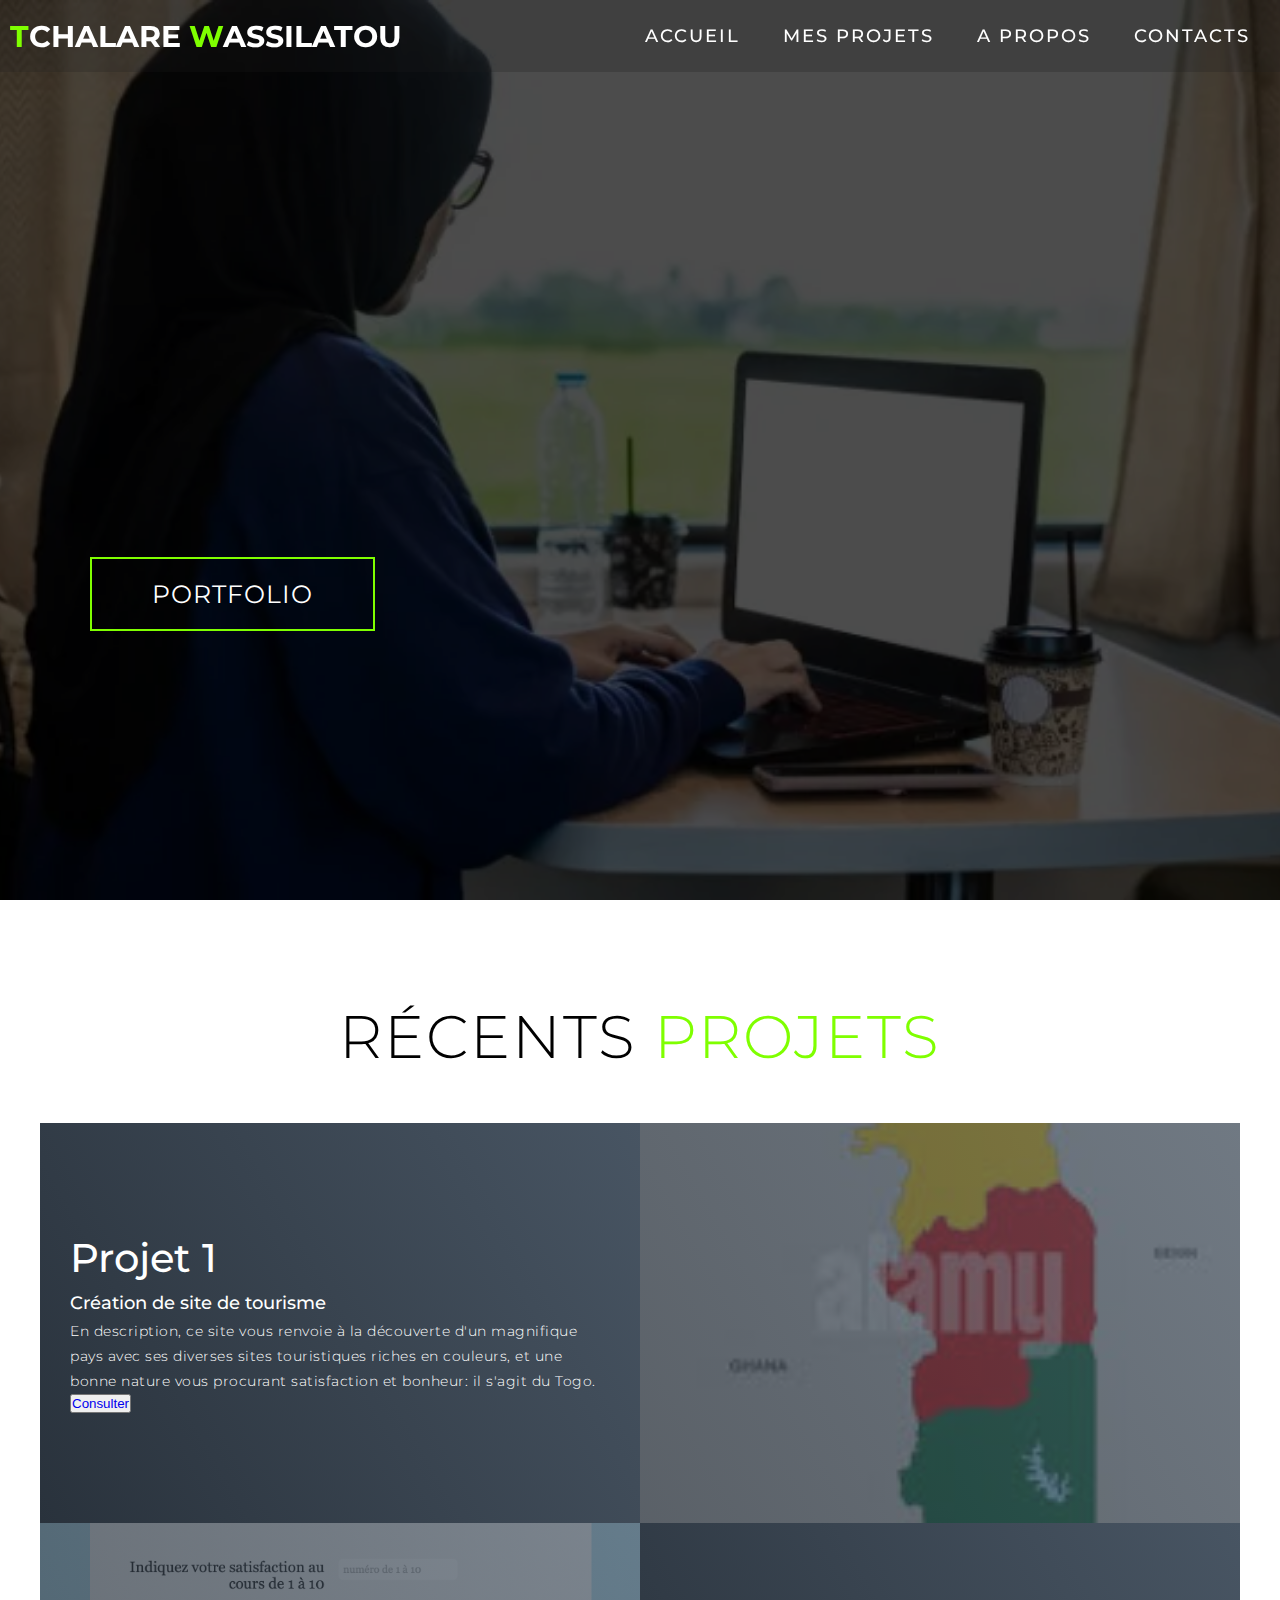
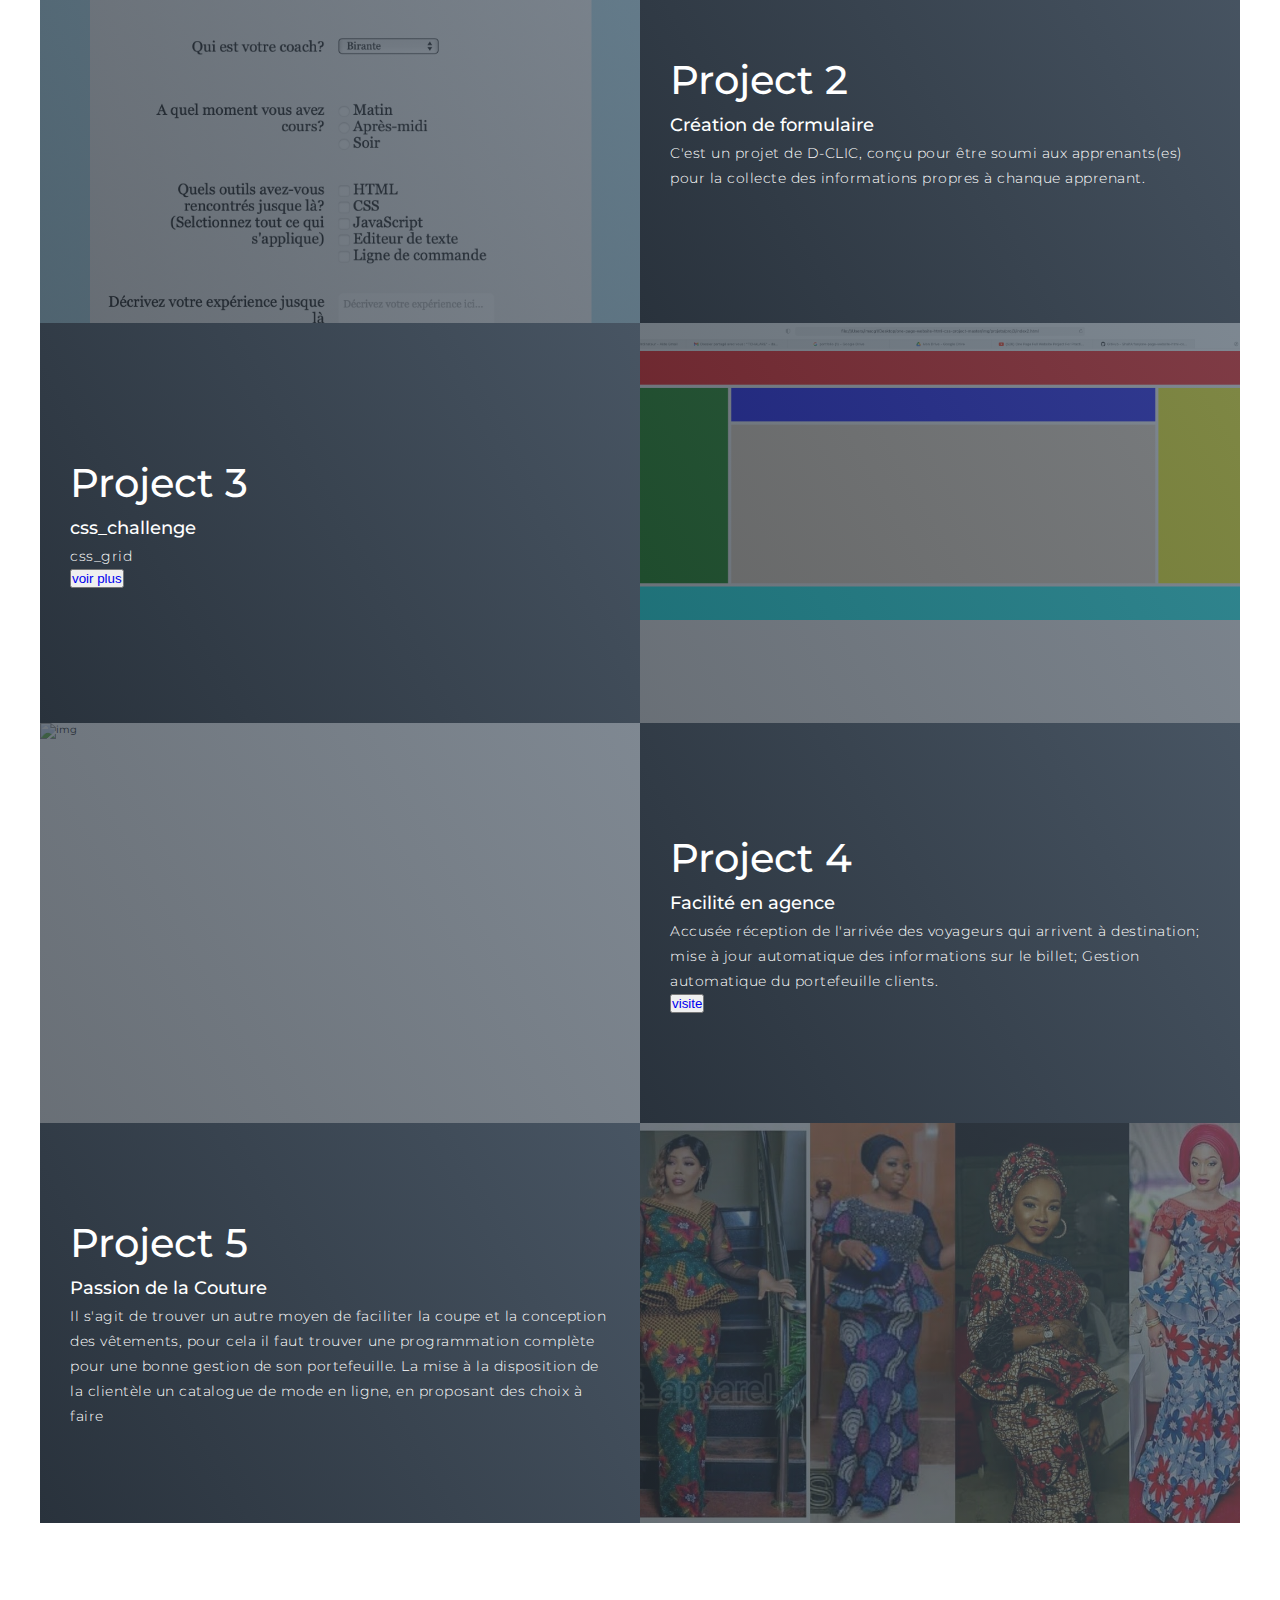
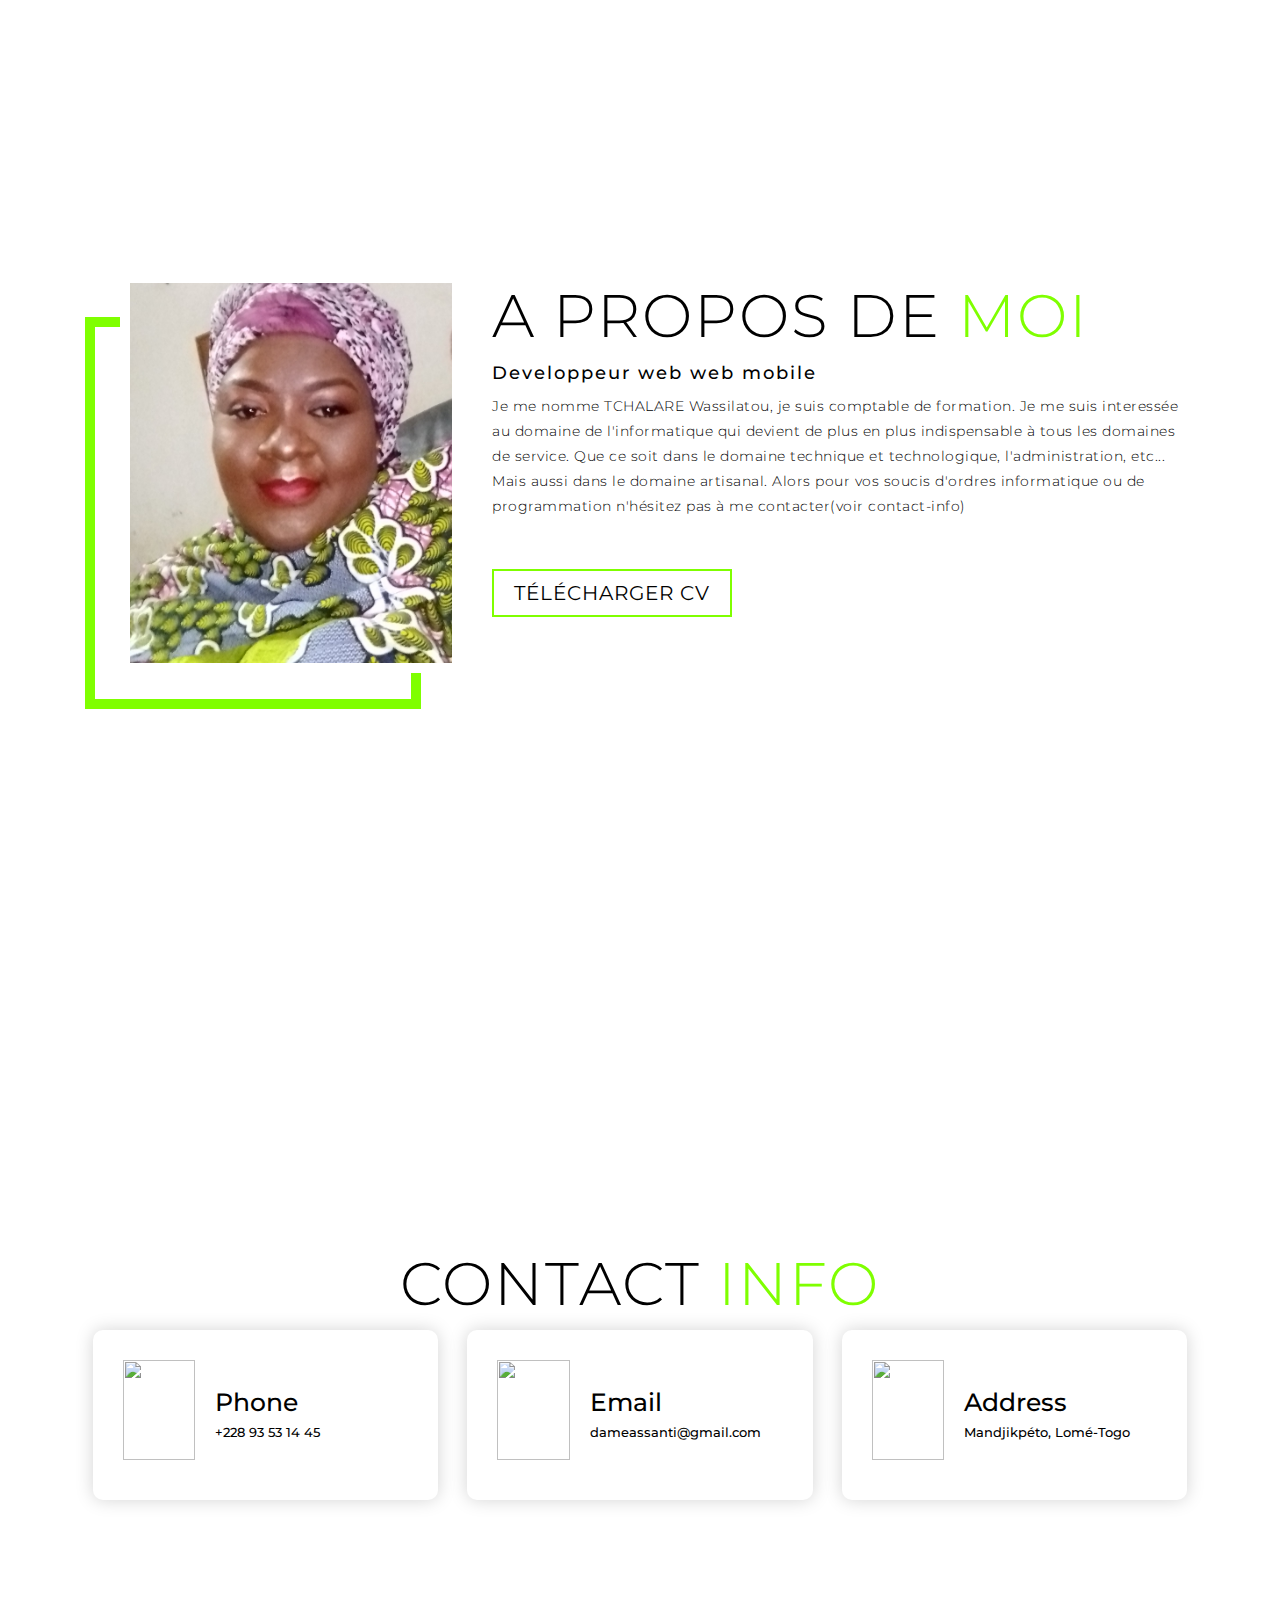
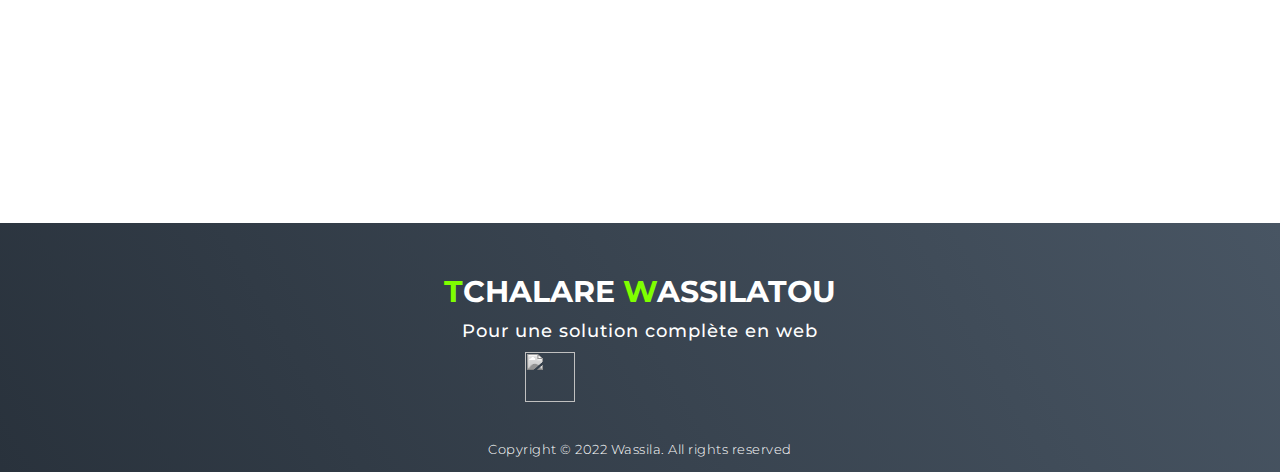
==== index.html @ 10d6d10e "new commit" ====
<!DOCTYPE html>
<html lang="en">

<head>
  <meta charset="UTF-8">
  <meta name="viewport" content="width=device-width, initial-scale=1.0">
  <link rel="stylesheet" href="style.css">
  <title>My Website</title>
</head>

<body>
  <!-- Header -->
  <section id="header">
    <div class="header container">
      <div class="nav-bar">
        <div class="brand">
          <a href="#hero">
            <h1><span>T</span>CHALARE <span>W</span>assilatou</h1>
          </a>
        </div>
        <div class="nav-list">
          <div class="hamburger">
            <div class="bar"></div>
          </div>
          <ul>
            <li><a href="#hero" data-after="Home">Accueil</a></li>
            <!--<li><a href="#services" data-after="Service">Services</a></li>-->
            <li><a href="#projects" data-after="Projects"> Mes Projets</a></li>
            <li><a href="#about" data-after="About">A propos</a></li>
            <li><a href="#contact" data-after="Contact">Contacts</a></li>
          </ul>
        </div>
      </div>
    </div>
  </section>
  <!-- End Header -->


  <!-- Hero Section  -->
  <section id="hero">
    <div class="hero container">
      <div>
        <h1>Salut, <span></span></h1>
        <h1>Mon nom est <span></span></h1>
        <h1>Wassila <span></span></h1>
        <a href="#projects" type="button" class="cta">Portfolio</a>
      </div>
    </div>
  </section>
  <!-- End Hero Section  -->

  <!-- Service Section 
  <section id="services">
    <div class="services container">
      <div class="service-top">
        <h1 class="section-title">Serv<span>i</span>ces</h1>
        <p>Lorem ipsum dolor sit amet consectetur, adipisicing elit. Ipsum deleniti maiores pariatur assumenda quas
          magni et, doloribus quod voluptate quasi molestiae magnam officiis dolorum, dolor provident atque molestias
          voluptatum explicabo!</p>
      </div>
      <div class="service-bottom">
        <div class="service-item">
          <div class="icon"><img src="https://img.icons8.com/bubbles/100/000000/services.png" /></div>
          <h2>Web Design</h2>
          <p>Lorem ipsum dolor sit amet consectetur adipisicing elit. Corporis debitis rerum, magni voluptatem sed
            architecto placeat beatae tenetur officia quod</p>
        </div>
        <div class="service-item">
          <div class="icon"><img src="https://img.icons8.com/bubbles/100/000000/services.png" /></div>
          <h2>Web Design</h2>
          <p>Lorem ipsum dolor sit amet consectetur adipisicing elit. Corporis debitis rerum, magni voluptatem sed
            architecto placeat beatae tenetur officia quod</p>
        </div>
        <div class="service-item">
          <div class="icon"><img src="https://img.icons8.com/bubbles/100/000000/services.png" /></div>
          <h2>Web Design</h2>
          <p>Lorem ipsum dolor sit amet consectetur adipisicing elit. Corporis debitis rerum, magni voluptatem sed
            architecto placeat beatae tenetur officia quod</p>
        </div>
        <div class="service-item">
          <div class="icon"><img src="https://img.icons8.com/bubbles/100/000000/services.png" /></div>
          <h2>Web Design</h2>
          <p>Lorem ipsum dolor sit amet consectetur adipisicing elit. Corporis debitis rerum, magni voluptatem sed
            architecto placeat beatae tenetur officia quod</p>
        </div>
      </div>
    </div>
  </section>-->
  <!-- End Service Section -->

  <!-- Projects Section -->
  <section id="projects">
    <div class="projects container">
      <div class="projects-header">
        <h1 class="section-title">Récents <span> Projets</span></h1>
      </div>
      <div class="all-projects">
        <div class="project-item">
          <div class="project-info">
            <h1>Projet 1</h1>
            <h2>Création de site de tourisme</h2>
            <p>En description, ce site vous renvoie à la découverte d'un magnifique pays avec ses diverses sites touristiques riches en couleurs, et 
              une bonne nature vous procurant satisfaction et bonheur: il s'agit du Togo.</p>
              <button type="submit"><a href="img/projets/essai.html">Consulter</a></button>
          </div>
          <div class="project-img">
            <img src="./img/togo.jpeg" alt="img">
          </div>
        </div>
        <div class="project-item">
          <div class="project-info">
            <h1>Project 2</h1>
            <h2>Création de formulaire</h2>
            <p>C'est un projet de D-CLIC, conçu pour être soumi aux apprenants(es)
              pour la collecte des informations propres à chanque apprenant.
            </p>
          </div>
          <div class="project-img">
            <img src="./img/Form.png" alt="img">
          </div>
        </div>
        <div class="project-item">
          <div class="project-info">
            <h1>Project 3</h1>
            <h2>css_challenge</h2>
            <p>css_grid</p>
              <button type="submit"><a href="img/projets/proj3/index2.html">voir plus</a></button>
          </div>
          <div class="project-img">
            <img src="./img/grid.png" alt="img">
          </div>
        </div>
        <div class="project-item">
          <div class="project-info">
            <h1>Project 4</h1>
            <h2>Facilité en agence</h2>
            <p>Accusée réception de l'arrivée des voyageurs qui arrivent à destination;
              mise à jour automatique des informations sur le billet;
              Gestion automatique du portefeuille clients.
            </p>
             <button type="submit"> <a href="https://albayaantour.box.tg/#about">visite</a></button>
          </div>
          <div class="project-img">
            <img src="./img/agence.png" alt="img">
          </div>
        </div>
        <div class="project-item">
          <div class="project-info">
            <h1>Project 5</h1>
            <h2>Passion de la Couture</h2>
            <p>Il s'agit de trouver un autre moyen de faciliter la coupe et la conception des vêtements, pour cela il faut trouver une programmation complète pour une bonne gestion de son portefeuille.
              La mise à la disposition de la clientèle un catalogue de mode en ligne, en proposant des choix à faire
            </p>
          </div>
          <div class="project-img">
            <img src="./img/mode.jpg" alt="img">
          </div>
        </div>
      </div>
    </div>
  </section>
  <!-- End Projects Section -->

  <!-- About Section -->
  <section id="about">
    <div class="about container">
      <div class="col-left">
        <div class="about-img">
          <img src="./img/wass.jpg" alt="img">
        </div>
      </div>
      <div class="col-right">
        <h1 class="section-title">A propos de <span>moi</span></h1>
        <h2>Developpeur web web mobile</h2>
        <p>Je me nomme TCHALARE Wassilatou, je suis comptable de formation. Je me suis interessée au domaine de l'informatique qui devient de plus en plus indispensable à tous les domaines de service. Que ce soit dans le domaine technique et technologique, l'administration, etc... Mais aussi dans le domaine artisanal.
          Alors pour vos soucis d'ordres informatique ou de programmation n'hésitez pas à me contacter(voir contact-info)
        </p>
        <a href="#" class="cta">Télécharger CV</a>
      </div>
    </div>
  </section>
  <!-- End About Section -->

  <!-- Contact Section -->
  <section id="contact">
    <div class="contact container">
      <div>
        <h1 class="section-title">Contact <span>info</span></h1>
      </div>
      <div class="contact-items">
        <div class="contact-item">
          <div class="icon"><img src="https://img.icons8.com/bubbles/100/000000/phone.png" /></div>
          <div class="contact-info">
            <h1>Phone</h1>
            <h2>+228 93 53 14 45</h2>
            <!-- <h2>+1 234 123 1234</h2> -->
          </div>
        </div>
        <div class="contact-item">
          <div class="icon"><img src="https://img.icons8.com/bubbles/100/000000/new-post.png" /></div>
          <div class="contact-info">
            <h1>Email</h1>
            <!-- <h2>info@gmail.com</h2> -->
            <h2>dameassanti@gmail.com</h2>
          </div>
        </div>
        <div class="contact-item">
          <div class="icon"><img src="https://img.icons8.com/bubbles/100/000000/map-marker.png" /></div>
          <div class="contact-info">
            <h1>Address</h1>
            <h2>Mandjikpéto, Lomé-Togo</h2>
          </div>
        </div>
      </div>
    </div>
  </section>
  <!-- End Contact Section -->

  <!-- Footer -->
  <section id="footer">
    <div class="footer container">
      <div class="brand">
        <h1><span>T</span>CHALARE <span>W</span>assilatou</h1>
      </div>
      <h2>Pour une solution complète en web</h2>
      <div class="social-icon">
        <div class="social-item">
        <a href="#"><img src="https://img.icons8.com/bubbles/100/000000/whatsapp.png" /></a>
        </div>
        <div class="social-item">
          <!-- <a href="#"><img src="https://img.icons8.com/bubbles/100/000000/instagram-new.png" /></a> -->
        </div>
        <div class="social-item">
          <!-- <a href="#"><img src="https://img.icons8.com/bubbles/100/000000/twitter.png" /></a> -->
        </div>
        <div class="social-item">
          <!-- <a href="#"><img src="https://img.icons8.com/bubbles/100/000000/behance.png" /></a> -->
        </div>
      </div>
      <p>Copyright © 2022 Wassila. All rights reserved</p>
    </div>
  </section>
  <!-- End Footer -->
  <script src="./app.js"></script>
</body>

</html>
---- style.css ----
@import 'https://fonts.googleapis.com/css?family=Montserrat:300, 400, 700&display=swap';
* {
	padding: 0;
	margin: 0;
	box-sizing: border-box;
}
html {
	font-size: 10px;
	font-family: 'Montserrat', sans-serif;
	scroll-behavior: smooth;
}
a {
	text-decoration: none;
}
.container {
	min-height: 100vh;
	width: 100%;
	display: flex;
	align-items: center;
	justify-content: center;
}
img {
	height: 100%;
	width: 100%;
	object-fit: cover;
}
p {
	color: black;
	font-size: 1.4rem;
	margin-top: 5px;
	line-height: 2.5rem;
	font-weight: 300;
	letter-spacing: 0.05rem;
}
.section-title {
	font-size: 4rem;
	font-weight: 300;
	color: black;
	margin-bottom: 10px;
	text-transform: uppercase;
	letter-spacing: 0.2rem;
	text-align: center;
}
.section-title span {
	color: chartreuse;
}

.cta {
	display: inline-block;
	padding: 10px 30px;
	color: white;
	background-color: transparent;
	border: 2px solid chartreuse;
	font-size: 2rem;
	text-transform: uppercase;
	letter-spacing: 0.1rem;
	margin-top: 30px;
	transition: 0.3s ease;
	transition-property: background-color, color;
}
.cta:hover {
	color: white;
	background-color: chartreuse;
}
.brand h1 {
	font-size: 3rem;
	text-transform: uppercase;
	color: white;
}
.brand h1 span {
	color: chartreuse;
}

/* Header section */
#header {
	position: fixed;
	z-index: 1000;
	left: 0;
	top: 0;
	width: 100vw;
	height: auto;
}
#header .header {
	min-height: 8vh;
	background-color: rgba(31, 30, 30, 0.24);
	transition: 0.3s ease background-color;
}
#header .nav-bar {
	display: flex;
	align-items: center;
	justify-content: space-between;
	width: 100%;
	height: 100%;
	max-width: 1300px;
	padding: 0 10px;
}
#header .nav-list ul {
	list-style: none;
	position: absolute;
	background-color: rgb(31, 30, 30);
	width: 100vw;
	height: 100vh;
	left: 100%;
	top: 0;
	display: flex;
	flex-direction: column;
	justify-content: center;
	align-items: center;
	z-index: 1;
	overflow-x: hidden;
	transition: 0.5s ease left;
}
#header .nav-list ul.active {
	left: 0%;
}
#header .nav-list ul a {
	font-size: 2.5rem;
	font-weight: 500;
	letter-spacing: 0.2rem;
	text-decoration: none;
	color: white;
	text-transform: uppercase;
	padding: 20px;
	display: block;
}
#header .nav-list ul a::after {
	content: attr(data-after);
	position: absolute;
	top: 50%;
	left: 50%;
	transform: translate(-50%, -50%) scale(0);
	color: rgba(240, 248, 255, 0.021);
	font-size: 13rem;
	letter-spacing: 50px;
	z-index: -1;
	transition: 0.3s ease letter-spacing;
}
#header .nav-list ul li:hover a::after {
	transform: translate(-50%, -50%) scale(1);
	letter-spacing: initial;
}
#header .nav-list ul li:hover a {
	color: chartreuse;
}
#header .hamburger {
	height: 60px;
	width: 60px;
	display: inline-block;
	border: 3px solid white;
	border-radius: 50%;
	position: relative;
	display: flex;
	align-items: center;
	justify-content: center;
	z-index: 100;
	cursor: pointer;
	transform: scale(0.8);
	margin-right: 20px;
}
#header .hamburger:after {
	position: absolute;
	content: '';
	height: 100%;
	width: 100%;
	border-radius: 50%;
	border: 3px solid white;
	animation: hamburger_puls 1s ease infinite;
}
#header .hamburger .bar {
	height: 2px;
	width: 30px;
	position: relative;
	background-color: white;
	z-index: -1;
}
#header .hamburger .bar::after,
#header .hamburger .bar::before {
	content: '';
	position: absolute;
	height: 100%;
	width: 100%;
	left: 0;
	background-color: white;
	transition: 0.3s ease;
	transition-property: top, bottom;
}
#header .hamburger .bar::after {
	top: 8px;
}
#header .hamburger .bar::before {
	bottom: 8px;
}
#header .hamburger.active .bar::before {
	bottom: 0;
}
#header .hamburger.active .bar::after {
	top: 0;
}
/* End Header section */

/* Hero Section */
#hero {
	background-image: url(./img/back.jpg);
	background-size: cover;
	background-position: top center;
	position: relative;
	z-index: 1;
}
#hero::after {
	content: '';
	position: absolute;
	left: 0;
	top: 0;
	height: 100%;
	width: 100%;
	background-color: black;
	opacity: 0.7;
	z-index: -1;
}
#hero .hero {
	max-width: 1200px;
	margin: 0 auto;
	padding: 0 50px;
	justify-content: flex-start;
}
#hero h1 {
	display: block;
	width: fit-content;
	font-size: 4rem;
	position: relative;
	color: transparent;
	animation: text_reveal 0.5s ease forwards;
	animation-delay: 1s;
}
#hero h1:nth-child(1) {
	animation-delay: 1s;
}
#hero h1:nth-child(2) {
	animation-delay: 2s;
}
#hero h1:nth-child(3) {
	animation: text_reveal_name 0.5s ease forwards;
	animation-delay: 3s;
}
#hero h1 span {
	position: absolute;
	top: 0;
	left: 0;
	height: 100%;
	width: 0;
	background-color: chartreuse;
	animation: text_reveal_box 1s ease;
	animation-delay: 0.5s;
}
#hero h1:nth-child(1) span {
	animation-delay: 0.5s;
}
#hero h1:nth-child(2) span {
	animation-delay: 1.5s;
}
#hero h1:nth-child(3) span {
	animation-delay: 2.5s;
}

/* End Hero Section */

/* Services Section */
#services .services {
	flex-direction: column;
	text-align: center;
	max-width: 1500px;
	margin: 0 auto;
	padding: 100px 0;
}
#services .service-top {
	max-width: 500px;
	margin: 0 auto;
}
#services .service-bottom {
	display: flex;
	align-items: center;
	justify-content: center;
	flex-wrap: wrap;
	margin-top: 50px;
}
#services .service-item {
	flex-basis: 80%;
	display: flex;
	align-items: flex-start;
	justify-content: center;
	flex-direction: column;
	padding: 30px;
	border-radius: 10px;
	background-image: url(./img/img-1.png);
	background-size: cover;
	margin: 10px 5%;
	position: relative;
	z-index: 1;
	overflow: hidden;
}
#services .service-item::after {
	content: '';
	position: absolute;
	left: 0;
	top: 0;
	height: 100%;
	width: 100%;
	background-image: linear-gradient(60deg, #29323c 0%, #485563 100%);
	opacity: 0.9;
	z-index: -1;
}
#services .service-bottom .icon {
	height: 80px;
	width: 80px;
	margin-bottom: 20px;
}
#services .service-item h2 {
	font-size: 2rem;
	color: white;
	margin-bottom: 10px;
	text-transform: uppercase;
}
#services .service-item p {
	color: white;
	text-align: left;
}
/* End Services Section */

/* Projects section */
#projects .projects {
	flex-direction: column;
	max-width: 1200px;
	margin: 0 auto;
	padding: 100px 0;
}
#projects .projects-header h1 {
	margin-bottom: 50px;
}
#projects .all-projects {
	display: flex;
	align-items: center;
	justify-content: center;
	flex-direction: column;
}
#projects .project-item {
	display: flex;
	align-items: center;
	justify-content: center;
	flex-direction: column;
	width: 80%;
	margin: 20px auto;
	overflow: hidden;
	border-radius: 10px;
}
#projects .project-info {
	padding: 30px;
	flex-basis: 50%;
	height: 100%;
	display: flex;
	align-items: flex-start;
	justify-content: center;
	flex-direction: column;
	background-image: linear-gradient(60deg, #29323c 0%, #485563 100%);
	color: white;
}
#projects .project-info h1 {
	font-size: 4rem;
	font-weight: 500;
}
#projects .project-info h2 {
	font-size: 1.8rem;
	font-weight: 500;
	margin-top: 10px;
}
#projects .project-info p {
	color: white;
}
#projects .project-img {
	flex-basis: 50%;
	height: 300px;
	overflow: hidden;
	position: relative;
}
#projects .project-img:after {
	content: '';
	position: absolute;
	left: 0;
	top: 0;
	height: 100%;
	width: 100%;
	background-image: linear-gradient(60deg, #29323c 0%, #485563 100%);
	opacity: 0.7;
}
#projects .project-img img {
	transition: 0.3s ease transform;
}
#projects .project-item:hover .project-img img {
	transform: scale(1.1);
}
/* End Projects section */

/* About Section */
#about .about {
	flex-direction: column-reverse;
	text-align: center;
	max-width: 1200px;
	margin: 0 auto;
	padding: 100px 20px;
}
#about .col-left {
	width: 250px;
	height: 360px;
}
#about .col-right {
	width: 100%;
}
#about .col-right h2 {
	font-size: 1.8rem;
	font-weight: 500;
	letter-spacing: 0.2rem;
	margin-bottom: 10px;
}
#about .col-right p {
	margin-bottom: 20px;
}
#about .col-right .cta {
	color: black;
	margin-bottom: 50px;
	padding: 10px 20px;
	font-size: 2rem;
}
#about .col-left .about-img {
	height: 100%;
	width: 100%;
	position: relative;
	border: 10px solid white;
}
#about .col-left .about-img::after {
	content: '';
	position: absolute;
	left: -33px;
	top: 19px;
	height: 98%;
	width: 98%;
	border: 7px solid rgb(220, 20, 20);
	z-index: -1;
}
/* End About Section */

/* contact Section */
#contact .contact {
	flex-direction: column;
	max-width: 1200px;
	margin: 0 auto;
	width: 90%;
}
#contact .contact-items {
	/* max-width: 400px; */
	width: 100%;
}
#contact .contact-item {
	width: 80%;
	padding: 20px;
	text-align: center;
	border-radius: 10px;
	padding: 30px;
	margin: 30px;
	display: flex;
	justify-content: center;
	align-items: center;
	flex-direction: column;
	box-shadow: 0px 0px 18px 0 #0000002c;
	transition: 0.3s ease box-shadow;
}
#contact .contact-item:hover {
	box-shadow: 0px 0px 5px 0 #0000002c;
}
#contact .icon {
	width: 70px;
	margin: 0 auto;
	margin-bottom: 10px;
}
#contact .contact-info h1 {
	font-size: 2.5rem;
	font-weight: 500;
	margin-bottom: 5px;
}
#contact .contact-info h2 {
	font-size: 1.3rem;
	line-height: 2rem;
	font-weight: 500;
}
/*End contact Section */

/* Footer */
#footer {
	background-image: linear-gradient(60deg, #29323c 0%, #485563 100%);
}
#footer .footer {
	min-height: 200px;
	flex-direction: column;
	padding-top: 50px;
	padding-bottom: 10px;
}
#footer h2 {
	color: white;
	font-weight: 500;
	font-size: 1.8rem;
	letter-spacing: 0.1rem;
	margin-top: 10px;
	margin-bottom: 10px;
}
#footer .social-icon {
	display: flex;
	margin-bottom: 30px;
}
#footer .social-item {
	height: 50px;
	width: 50px;
	margin: 0 5px;
}
#footer .social-item img {
	filter: grayscale(1);
	transition: 0.3s ease filter;
}
#footer .social-item:hover img {
	filter: grayscale(0);
}
#footer p {
	color: white;
	font-size: 1.3rem;
}
/* End Footer */

/* Keyframes */
@keyframes hamburger_puls {
	0% {
		opacity: 1;
		transform: scale(1);
	}
	100% {
		opacity: 0;
		transform: scale(1.4);
	}
}
@keyframes text_reveal_box {
	50% {
		width: 100%;
		left: 0;
	}
	100% {
		width: 0;
		left: 100%;
	}
}
@keyframes text_reveal {
	100% {
		color: white;
	}
}
@keyframes text_reveal_name {
	100% {
		color: chartreuse;
		font-weight: 500;
	}
}
/* End Keyframes */

/* Media Query For Tablet */
@media only screen and (min-width: 768px) {
	.cta {
		font-size: 2.5rem;
		padding: 20px 60px;
	}
	h1.section-title {
		font-size: 6rem;
	}

	/* Hero */
	#hero h1 {
		font-size: 7rem;
	}
	/* End Hero */

	/* Services Section */
	#services .service-bottom .service-item {
		flex-basis: 45%;
		margin: 2.5%;
	}
	/* End Services Section */

	/* Project */
	#projects .project-item {
		flex-direction: row;
	}
	#projects .project-item:nth-child(even) {
		flex-direction: row-reverse;
	}
	#projects .project-item {
		height: 400px;
		margin: 0;
		width: 100%;
		border-radius: 0;
	}
	#projects .all-projects .project-info {
		height: 100%;
	}
	#projects .all-projects .project-img {
		height: 100%;
	}
	/* End Project */

	/* About */
	#about .about {
		flex-direction: row;
	}
	#about .col-left {
		width: 600px;
		height: 400px;
		padding-left: 60px;
	}
	#about .about .col-left .about-img::after {
		left: -45px;
		top: 34px;
		height: 98%;
		width: 98%;
		border: 10px solid chartreuse;
	}
	#about .col-right {
		text-align: left;
		padding: 30px;
	}
	#about .col-right h1 {
		text-align: left;
	}
	/* End About */

	/* contact  */
	#contact .contact {
		flex-direction: column;
		padding: 100px 0;
		align-items: center;
		justify-content: center;
		min-width: 20vh;
	}
	#contact .contact-items {
		width: 100%;
		display: flex;
		flex-direction: row;
		justify-content: space-evenly;
		margin: 0;
	}
	#contact .contact-item {
		width: 30%;
		margin: 0;
		flex-direction: row;
	}
	#contact .contact-item .icon {
		height: 100px;
		width: 100px;
	}
	#contact .contact-item .icon img {
		object-fit: contain;
	}
	#contact .contact-item .contact-info {
		width: 100%;
		text-align: left;
		padding-left: 20px;
	}
	/* End contact  */
}
/* End Media Query For Tablet */

/* Media Query For Desktop */
@media only screen and (min-width: 1200px) {
	/* header */
	#header .hamburger {
		display: none;
	}
	#header .nav-list ul {
		position: initial;
		display: block;
		height: auto;
		width: fit-content;
		background-color: transparent;
	}
	#header .nav-list ul li {
		display: inline-block;
	}
	#header .nav-list ul li a {
		font-size: 1.8rem;
	}
	#header .nav-list ul a:after {
		display: none;
	}
	/* End header */

	#services .service-bottom .service-item {
		flex-basis: 22%;
		margin: 1.5%;
	}
}
/* End  Media Query For Desktop */
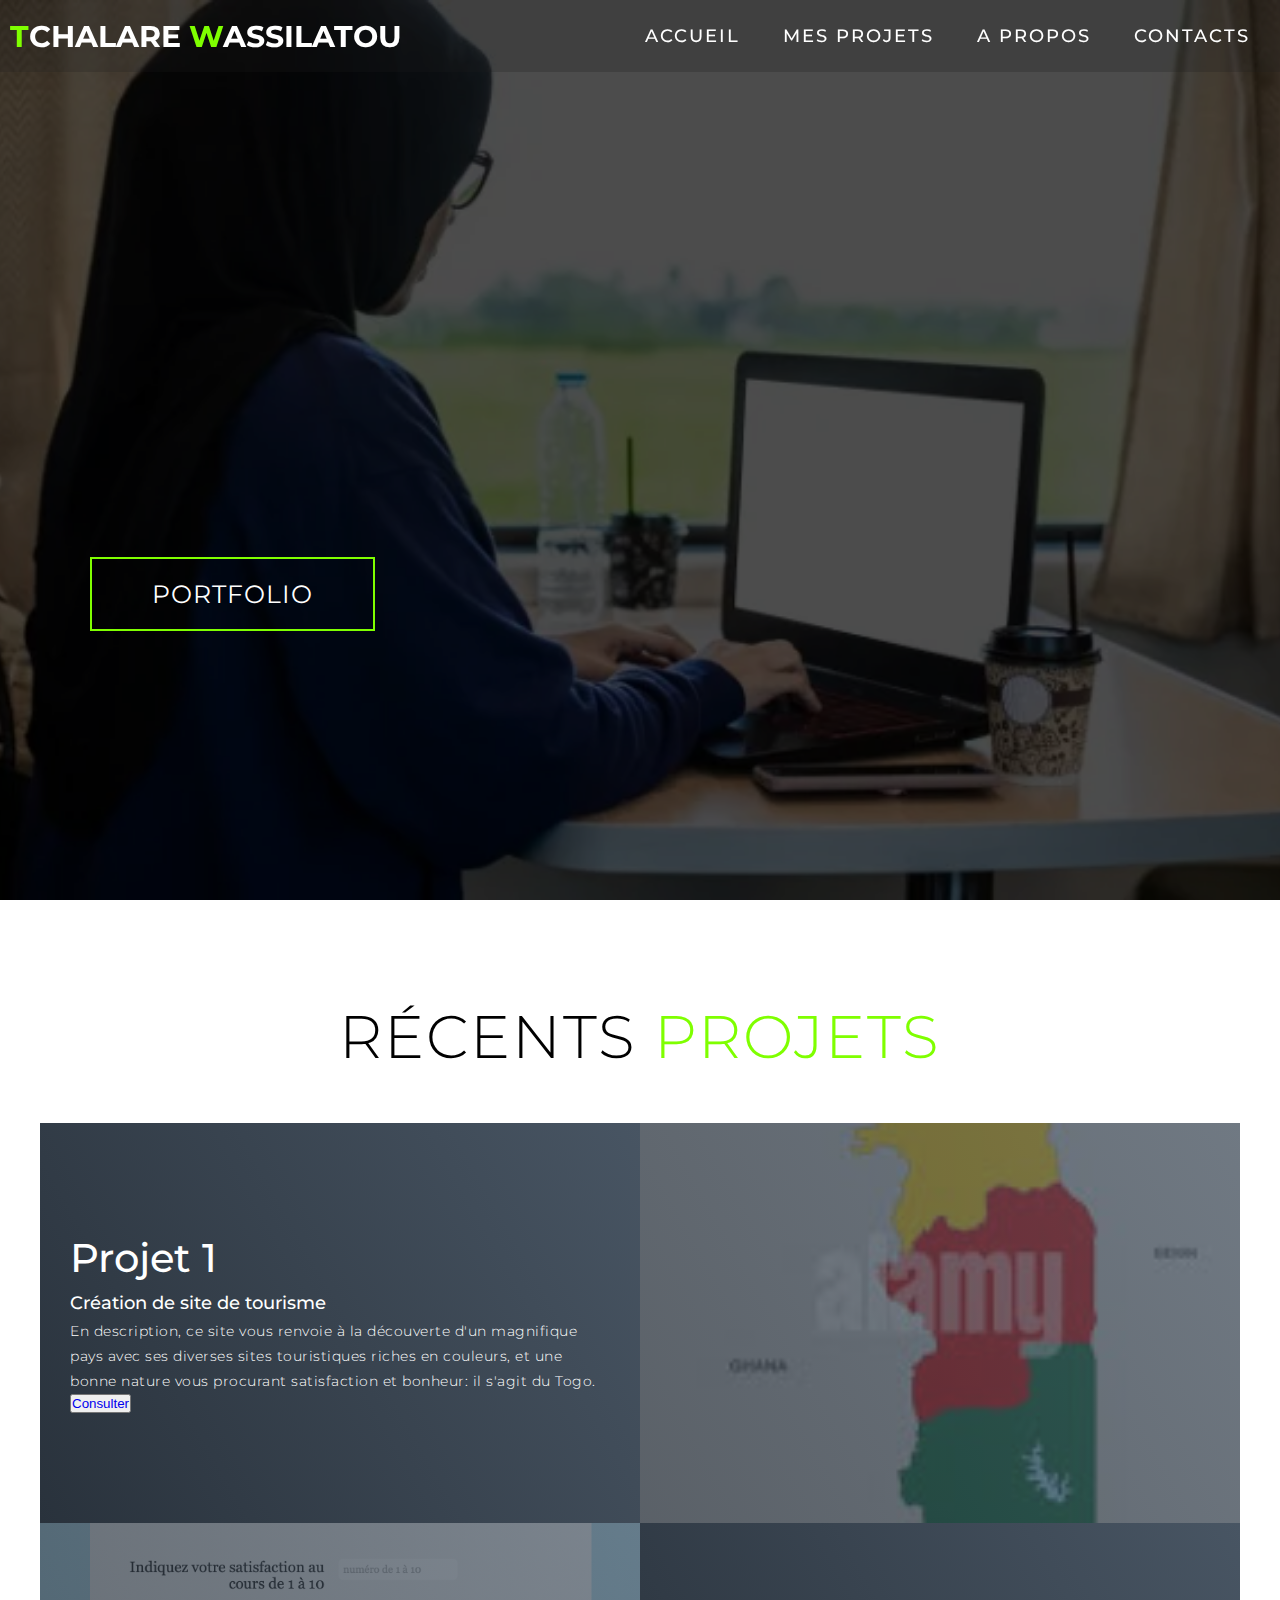
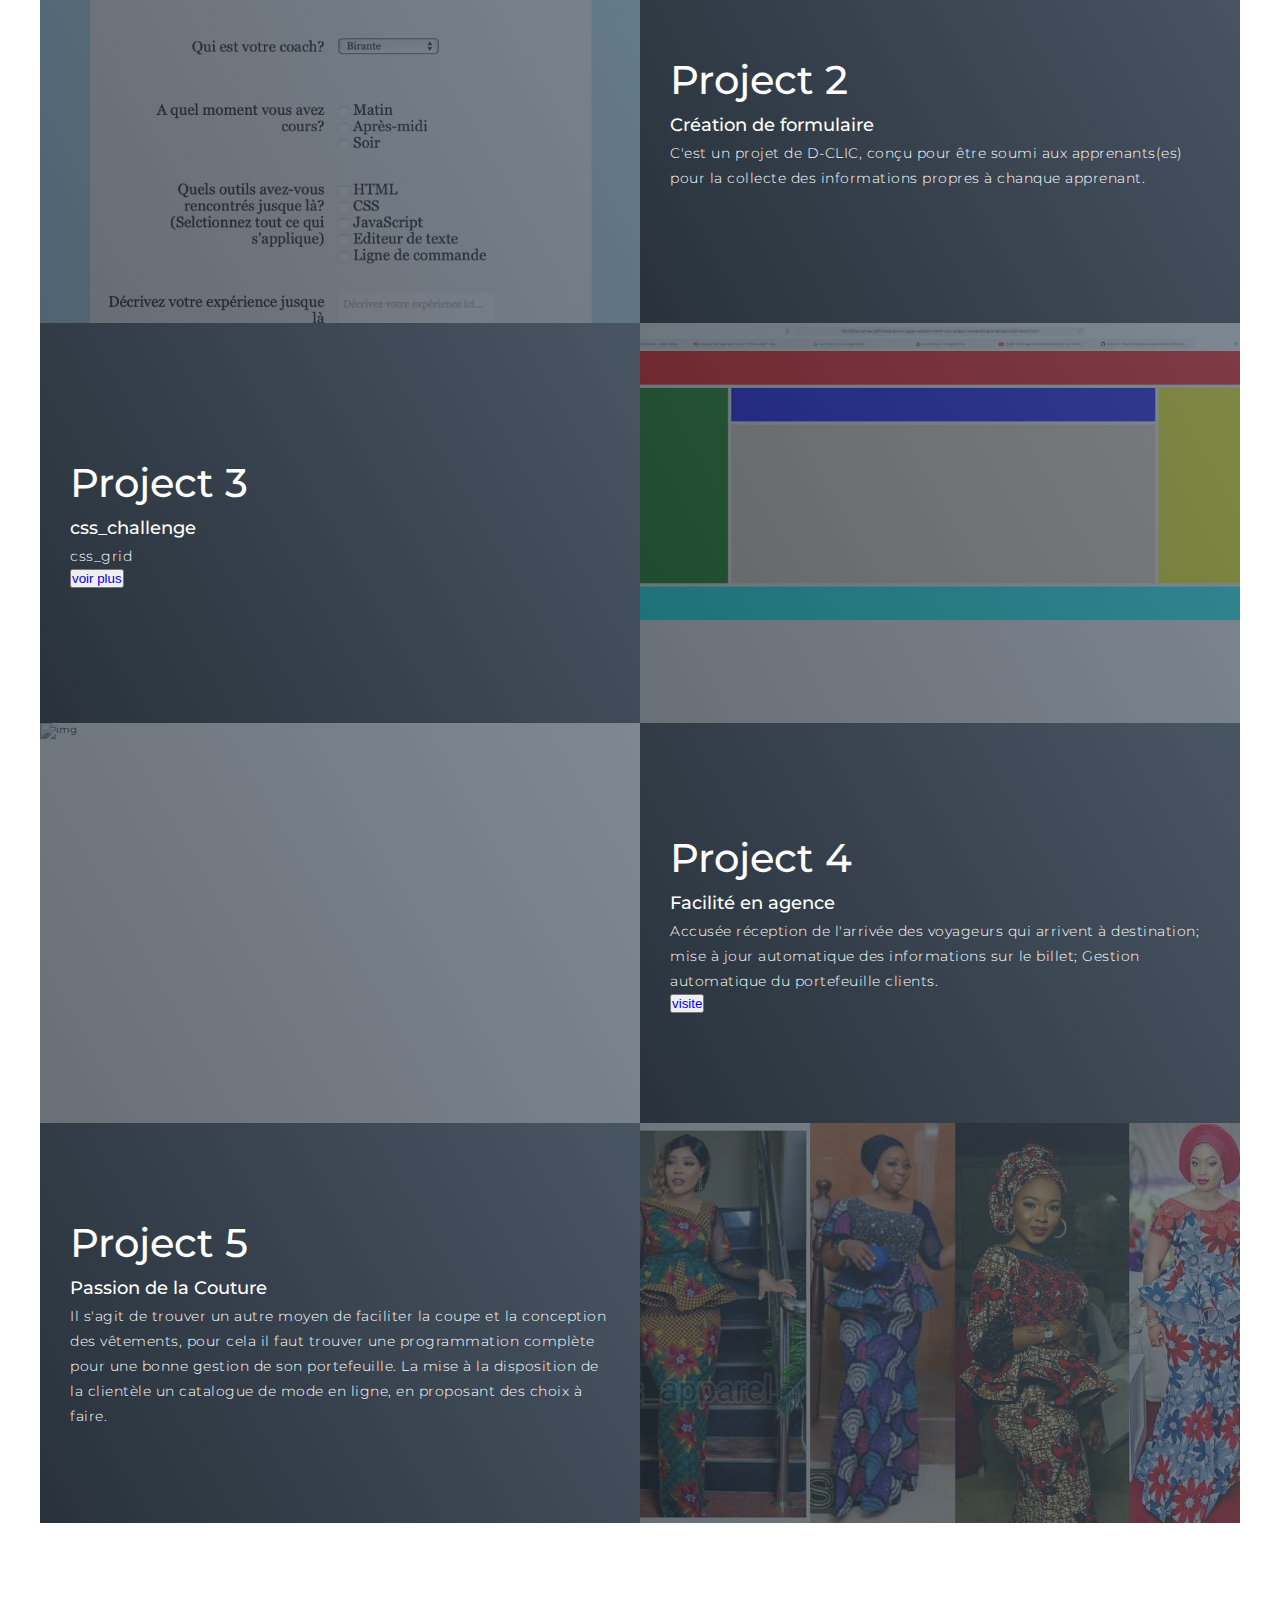
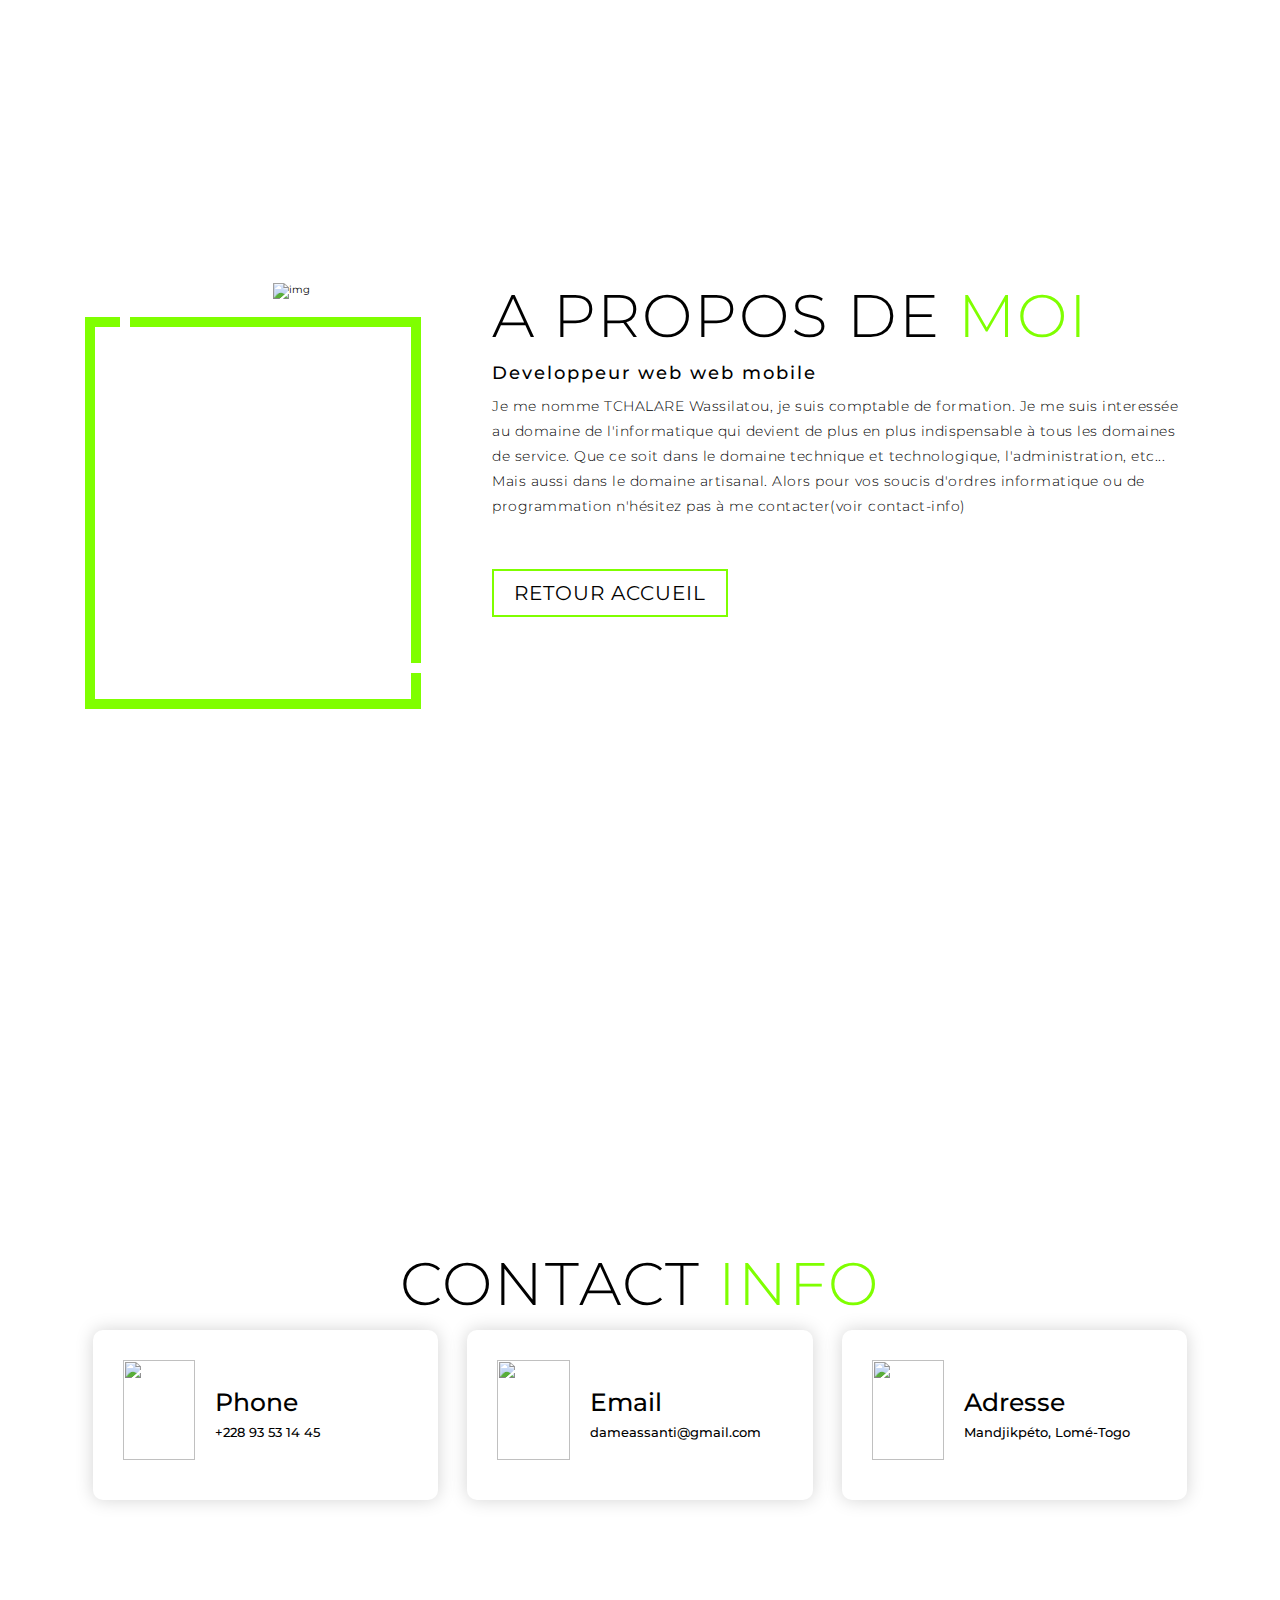
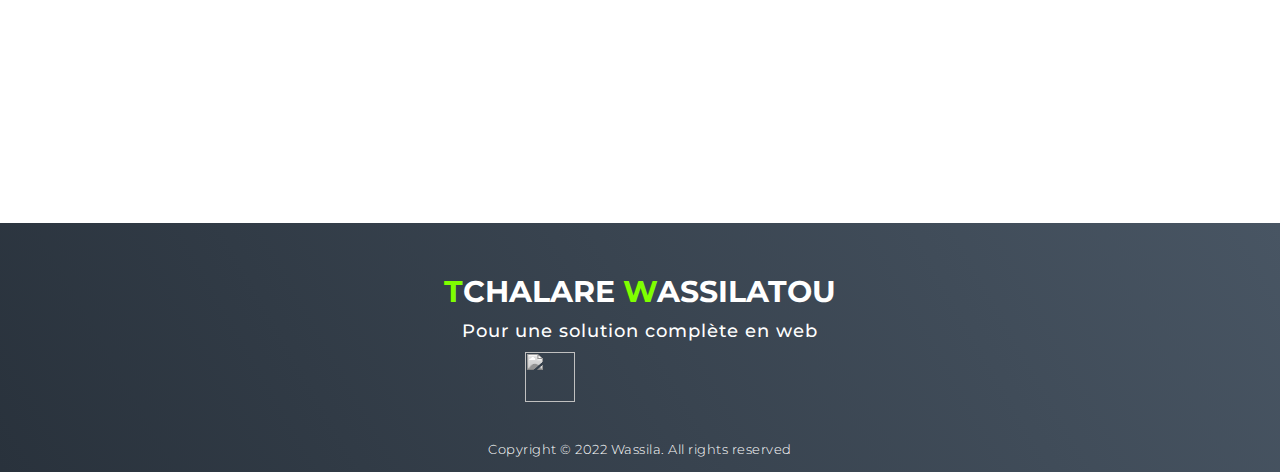
==== commit c0729b56: "Add files via upload" ====
--- a/index.html
+++ b/index.html
@@ -149,7 +149,7 @@
             <h1>Project 5</h1>
             <h2>Passion de la Couture</h2>
             <p>Il s'agit de trouver un autre moyen de faciliter la coupe et la conception des vêtements, pour cela il faut trouver une programmation complète pour une bonne gestion de son portefeuille.
-              La mise à la disposition de la clientèle un catalogue de mode en ligne, en proposant des choix à faire
+              La mise à la disposition de la clientèle un catalogue de mode en ligne, en proposant des choix à faire.
             </p>
           </div>
           <div class="project-img">
@@ -166,7 +166,7 @@
     <div class="about container">
       <div class="col-left">
         <div class="about-img">
-          <img src="./img/wass.jpg" alt="img">
+          <img src="./img/image 1.jpg" alt="img">
         </div>
       </div>
       <div class="col-right">
@@ -175,7 +175,7 @@
         <p>Je me nomme TCHALARE Wassilatou, je suis comptable de formation. Je me suis interessée au domaine de l'informatique qui devient de plus en plus indispensable à tous les domaines de service. Que ce soit dans le domaine technique et technologique, l'administration, etc... Mais aussi dans le domaine artisanal.
           Alors pour vos soucis d'ordres informatique ou de programmation n'hésitez pas à me contacter(voir contact-info)
         </p>
-        <a href="#" class="cta">Télécharger CV</a>
+        <a href="#" class="cta">Retour Accueil</a>
       </div>
     </div>
   </section>
@@ -207,7 +207,7 @@
         <div class="contact-item">
           <div class="icon"><img src="https://img.icons8.com/bubbles/100/000000/map-marker.png" /></div>
           <div class="contact-info">
-            <h1>Address</h1>
+            <h1>Adresse</h1>
             <h2>Mandjikpéto, Lomé-Togo</h2>
           </div>
         </div>
